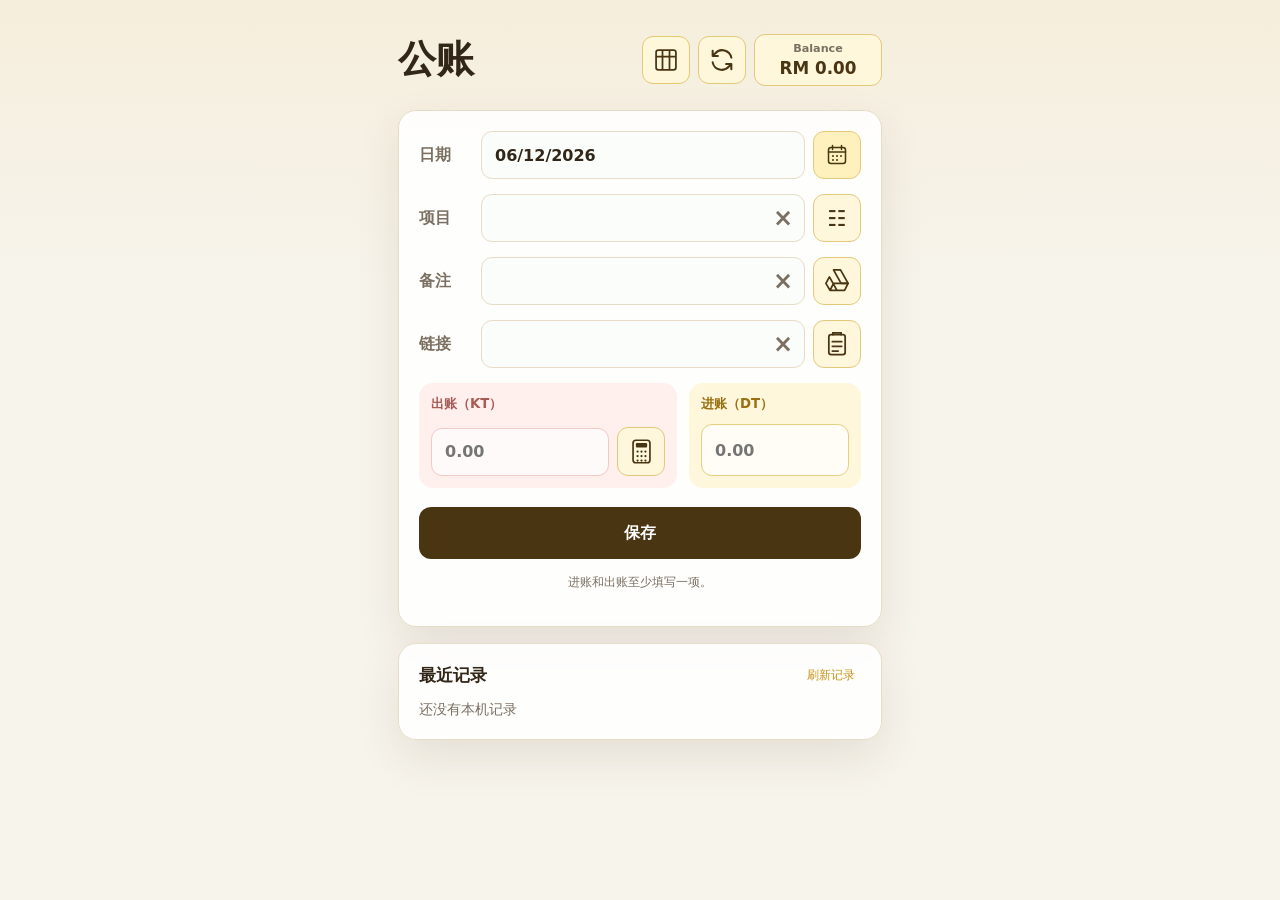
==== index.html @ 7236116c "Enable automatic app update cleanup" ====
<!doctype html>
<html lang="zh-Hans">
  <head>
    <meta charset="UTF-8" />
    <meta name="viewport" content="width=device-width, initial-scale=1, maximum-scale=1, user-scalable=no" />
    <meta name="theme-color" content="#c9921a" />
    <meta name="apple-mobile-web-app-title" content="英宏公账" />
    <title>英宏公账</title>
    <link rel="icon" type="image/png" href="./icon-account.png?v=14" />
    <link rel="apple-touch-icon" href="./icon-account.png?v=14" />
    <link rel="manifest" href="./manifest.webmanifest?v=3" />
    <link rel="stylesheet" href="./styles.css?v=rm2026-6" />
  </head>
  <body>
    <main class="app-shell">
      <header class="topbar">
        <div>
          <h1>公账</h1>
        </div>
          <div class="header-tools">
            <a class="sheet-link icon-action" href="https://docs.google.com/spreadsheets/d/1T6XxVZ3L6Wp0RmGe93ix931OaqVpBBklGRaI57TdTB4/edit?gid=1095480988#gid=1095480988" target="_blank" rel="noopener" aria-label="打开 Google Sheet" title="打开 Google Sheet"><svg viewBox="0 0 48 48" aria-hidden="true"><rect x="7" y="7" width="34" height="34" rx="4" fill="none" stroke="currentColor" stroke-width="3"/><path d="M7 18h34M18 7v34M30 7v34" fill="none" stroke="currentColor" stroke-width="3"/></svg></a>
            <button id="syncButton" class="sync-button icon-action" type="button" aria-label="更新资料" title="更新资料"><svg viewBox="0 0 48 48" aria-hidden="true"><path d="M40 20a16 16 0 0 0-28-7L8 17M8 17V8m0 9h9M8 28a16 16 0 0 0 28 7l4-4M40 31v9m0-9h-9" fill="none" stroke="currentColor" stroke-width="3.5" stroke-linecap="round" stroke-linejoin="round"/></svg></button>
            <div class="balance-box" aria-label="Balance">
              <span>Balance</span>
              <strong id="balanceAmount">RM —</strong>
            </div>
          </div>
      </header>

      <section class="card">
        <form id="entryForm">
          <label>日期
            <div class="date-row">
              <div class="date-control"><input id="date" name="date" type="text" inputmode="numeric" placeholder="日/月/年" autocomplete="off" required /><input id="datePicker" class="date-picker-native" type="date" tabindex="-1" aria-hidden="true" /></div>
              <button id="calendarButton" class="calendar-button" type="button" aria-label="选择日期" title="选择日期"><svg viewBox="0 0 48 48" aria-hidden="true"><rect x="7" y="9" width="34" height="32" rx="5" fill="none" stroke="currentColor" stroke-width="3"/><path d="M7 18h34M15 5v8M33 5v8" fill="none" stroke="currentColor" stroke-width="3" stroke-linecap="round"/><circle cx="16" cy="26" r="2" fill="currentColor"/><circle cx="24" cy="26" r="2" fill="currentColor"/><circle cx="32" cy="26" r="2" fill="currentColor"/><circle cx="16" cy="34" r="2" fill="currentColor"/><circle cx="24" cy="34" r="2" fill="currentColor"/></svg></button>
            </div>
          </label>
          <label>项目
            <div class="item-control"><div class="item-input-wrap"><input id="item" name="item" type="text" placeholder="" required /><button id="itemClear" class="item-clear" type="button" aria-label="清空项目" title="清空项目">×</button></div><button id="selectionButton" class="selection-button" type="button" aria-label="选择项目" title="选择项目">☷</button></div>
          </label>
          <label>备注
            <div class="other-row"><div class="other-input-wrap"><input id="other" name="other" type="text" placeholder="" /><button id="otherClear" class="item-clear" type="button" aria-label="清空备注" title="清空备注">×</button></div><a id="driveButton" class="drive-button" href="https://drive.google.com/drive/folders/1yJPZ0dnLxznNYjIB7kDiA9u6L21MA8s8" target="_blank" rel="noopener noreferrer" aria-label="打开 Google Drive 文件夹" title="打开 Google Drive 文件夹"><svg viewBox="0 0 48 48" aria-hidden="true"><path d="M18 5h12l13 23H31L18 5Z" fill="none" stroke="currentColor" stroke-width="3" stroke-linejoin="round"/><path d="M5 28 11 17l13 23H12L5 28ZM12 40h25l6-12H18L12 40Z" fill="none" stroke="currentColor" stroke-width="3" stroke-linejoin="round"/></svg></a></div>
          </label>
          <label>链接
            <div class="link-control">
              <div class="link-input-wrap"><input id="link" name="link" type="url" placeholder="" /><button id="linkClear" class="item-clear" type="button" aria-label="清空链接" title="清空链接">×</button></div>
              <button id="pasteButton" class="paste-button" type="button" aria-label="贴上链接" title="贴上链接"><svg viewBox="0 0 48 48" aria-hidden="true"><rect x="10" y="8" width="28" height="34" rx="4" fill="none" stroke="currentColor" stroke-width="3"/><path d="M17 8V5h14v3M16 20h16M16 28h16M16 36h10" fill="none" stroke="currentColor" stroke-width="3" stroke-linecap="round"/></svg></button>
            </div>
          </label>

          <div class="money-grid">
            <label class="money-field outgoing-field">出账（KT）
              <div class="money-input-control"><input id="kt" name="kt" type="number" inputmode="decimal" min="0" step="0.01" placeholder="0.00" /><button id="calculatorButton" class="calculator-button" type="button" aria-label="打开计算器" title="打开计算器"><svg viewBox="0 0 48 48" aria-hidden="true"><rect x="9" y="4" width="30" height="40" rx="5" fill="none" stroke="currentColor" stroke-width="3"/><rect x="14" y="9" width="20" height="8" rx="2" fill="currentColor"/><circle cx="17" cy="24" r="2" fill="currentColor"/><circle cx="24" cy="24" r="2" fill="currentColor"/><circle cx="31" cy="24" r="2" fill="currentColor"/><circle cx="17" cy="32" r="2" fill="currentColor"/><circle cx="24" cy="32" r="2" fill="currentColor"/><circle cx="31" cy="32" r="2" fill="currentColor"/><circle cx="17" cy="40" r="2" fill="currentColor"/><circle cx="24" cy="40" r="2" fill="currentColor"/><circle cx="31" cy="40" r="2" fill="currentColor"/></svg></button></div>
            </label>
            <label class="money-field incoming-field">进账（DT）<input id="dt" name="dt" type="number" inputmode="decimal" min="0" step="0.01" placeholder="0.00" /></label>
          </div>

          <button class="primary-button" type="submit">保存</button>
          <p class="form-hint">进账和出账至少填写一项。</p>
          <p id="status" class="status" role="status" aria-live="polite"></p>
        </form>
      </section>

      <div id="calculator" class="calculator-backdrop" hidden>
        <section class="calculator" role="dialog" aria-modal="true" aria-label="出账计算器">
          <div class="calculator-display" id="calculatorDisplay">0</div>
          <div class="calculator-grid">
            <button data-calc="%">%</button><button data-calc="(">(</button><button data-calc=")">)</button><button data-calc="/" class="operator">÷</button>
            <button data-calc="7">7</button><button data-calc="8">8</button><button data-calc="9">9</button><button data-calc="*" class="operator">×</button>
            <button data-calc="4">4</button><button data-calc="5">5</button><button data-calc="6">6</button><button data-calc="-" class="operator">−</button>
            <button data-calc="1">1</button><button data-calc="2">2</button><button data-calc="3">3</button><button data-calc="+" class="operator">＋</button>
            <button data-calc=".">.</button><button data-calc="0">0</button><button id="calculatorClear" class="clear">清除</button><button id="calculatorBackspace" class="backspace">⌫</button>
          </div>
          <div class="calculator-actions"><button id="calculatorCancel" type="button">取消</button><button id="calculatorEquals" type="button">＝</button></div>
        </section>
      </div>
      <div id="selectionPicker" class="calculator-backdrop" hidden>
        <section class="selection-picker" role="dialog" aria-modal="true" aria-label="选择项目">
          <div class="selection-header"><strong>选择项目</strong><button id="selectionClose" type="button">关闭</button></div>
          <div id="selectionList" class="selection-list"><p class="empty">正在读取选项…</p></div>
        </section>
      </div>

      <section class="card guide">
        <div class="section-title"><h2>最近记录</h2><button id="clearButton" class="text-button" type="button">刷新记录</button></div>
        <div id="recentList" class="recent-list"><p class="empty">还没有本机记录</p></div>
      </section>
    </main>
    <script src="./app.js?v=rm2026-6"></script>
  </body>
</html>
---- styles.css ----
:root { color-scheme: light; --ink:#312617; --muted:#7a6f61; --line:#e7ddc6; --surface:#f7f4ec; --panel:#fff; --deep:#4a3513; --gold:#c9921a; --danger:#b84c42; --shadow:0 18px 45px rgba(74,53,19,.1); }
* { box-sizing:border-box; }
body { margin:0; min-height:100vh; font-family:system-ui,-apple-system,"Segoe UI",sans-serif; -webkit-text-size-adjust:100%; text-size-adjust:100%; color:var(--ink); background:linear-gradient(180deg,#f5eedc 0,#f7f4ec 300px); }
button,input { font:inherit; font-size:16px; }
.app-shell { width:min(100%,520px); margin:auto; padding:34px 18px 48px; }
.topbar { display:flex; justify-content:space-between; align-items:center; gap:18px; margin-bottom:24px; }
.topbar > div:first-child { flex:1; min-width:0; }
.header-tools { display:flex; align-items:center; justify-content:flex-end; gap:8px; width:auto; margin-top:0; }
.sync-button { min-height:48px; padding:0 8px; border:1px solid #e4c97a; border-radius:11px; color:var(--deep); background:#fff7dc; font-size:.82rem; font-weight:800; cursor:pointer; }
.sync-button:disabled { opacity:.6; cursor:wait; }
.eyebrow { margin:0 0 6px; color:var(--gold); font-size:.8rem; font-weight:800; letter-spacing:.12em; }
h1 { margin:0; font-size:2.35rem; line-height:1; }
.subtitle { margin:10px 0 0; color:var(--muted); font-size:.92rem; }
.sheet-link { display:flex; align-items:center; justify-content:center; min-height:48px; margin-top:0; padding:0 8px; border:1px solid #e5c96f; border-radius:11px; color:var(--deep); background:#fff7dc; font-size:.82rem; font-weight:800; text-decoration:none; }.icon-action { width:48px; min-width:48px; padding:9px; }.icon-action svg { display:block; width:28px; height:28px; }
.status-dot { width:12px; height:12px; margin:8px 4px 0 0; border-radius:50%; background:var(--gold); box-shadow:0 0 0 6px #f2e4b6; }
.balance-box { min-width:128px; width:auto; min-height:48px; padding:7px 8px; border:1px solid #e4c97a; border-radius:11px; background:#fff7dc; text-align:center; }
.balance-box span { display:block; color:var(--muted); font-size:.7rem; font-weight:800; }
.balance-box strong { display:block; margin-top:3px; color:var(--deep); font-size:1.05rem; }
.card { padding:20px; margin-bottom:16px; border:1px solid var(--line); border-radius:18px; background:rgba(255,255,255,.9); box-shadow:var(--shadow); }
form { display:grid; gap:15px; }
label { display:grid; gap:7px; color:var(--muted); font-size:.83rem; font-weight:750; }
form > label:not(.money-field) { grid-template-columns:56px minmax(0,1fr); align-items:center; gap:6px; font-size:.98rem; }
.item-control { display:flex; align-items:center; gap:8px; min-width:0; }.item-input-wrap { position:relative; min-width:0; flex:1; }.item-control input { min-width:0; padding-right:42px; }.item-clear { position:absolute; top:50%; right:8px; width:28px; height:28px; padding:0; border:0; border-radius:50%; color:var(--muted); background:transparent; font-size:1.5rem; line-height:1; transform:translateY(-50%); cursor:pointer; }.item-clear:hover { color:var(--deep); background:#f7f4ec; }.selection-button { width:48px; min-height:48px; border:1px solid #e4c97a; border-radius:11px; color:var(--deep); background:#fff7dc; font-size:1.35rem; font-weight:800; cursor:pointer; }.selection-picker { width:min(100%,420px); max-height:70vh; padding:16px; overflow:auto; border-radius:22px; background:#fff; box-shadow:0 18px 50px rgba(49,38,23,.25); }.selection-header { display:flex; align-items:center; justify-content:space-between; margin-bottom:12px; color:var(--deep); }.selection-header button { border:0; color:var(--gold); background:none; font-weight:800; cursor:pointer; }.selection-list { display:grid; gap:8px; }.selection-option { width:100%; padding:12px; border:1px solid var(--line); border-radius:11px; color:var(--ink); background:#fffdf5; text-align:left; font-weight:700; cursor:pointer; }
.other-input-wrap { position:relative; min-width:0; }.other-input-wrap input { padding-right:42px; }
input { width:100%; min-height:48px; padding:0 13px; border:1px solid var(--line); border-radius:11px; color:var(--ink); background:#fbfdfb; }
input[type="number"] { -moz-appearance:textfield; appearance:textfield; }
input[type="number"]::-webkit-inner-spin-button,
input[type="number"]::-webkit-outer-spin-button { margin:0; -webkit-appearance:none; }
input[type="text"]#date { display:block; width:100%; min-width:0; height:48px; text-align:left; font-size:1rem; line-height:1.2; }
.date-row,.other-row { display:flex; align-items:center; gap:8px; min-width:0; }.date-control,.other-input-wrap { position:relative; min-width:0; flex:1; }.date-control input[type="text"],.other-input-wrap input { width:100%; }.action-spacer { width:48px; min-width:48px; min-height:48px; }
.link-control { display:flex; align-items:center; gap:8px; min-width:0; }.link-input-wrap { position:relative; min-width:0; flex:1; }.link-control input { min-width:0; width:100%; padding-right:42px; }
.paste-button { display:grid; place-items:center; width:48px; min-width:48px; min-height:48px; padding:9px; border:1px solid #e4c97a; border-radius:11px; color:var(--deep); background:#fff7dc; cursor:pointer; }.paste-button svg { display:block; width:28px; height:28px; }
.drive-button { display:grid; place-items:center; width:48px; min-width:48px; min-height:48px; padding:9px; border:1px solid #e4c97a; border-radius:11px; color:var(--deep); background:#fff7dc; cursor:pointer; text-decoration:none; }
.drive-button svg { display:block; width:28px; height:28px; }
.date-control #date { padding-right:13px; }.calendar-button { display:grid; place-items:center; width:48px; min-width:48px; min-height:48px; padding:9px; border:1px solid #e4c97a; border-radius:11px; color:var(--deep); background:#fff1bd; cursor:pointer; }
.calendar-button svg { display:block; width:24px; height:24px; }
.date-picker-native { position:absolute; inset:0; z-index:3; width:100%; height:100%; opacity:0; pointer-events:none; cursor:pointer; }
input:focus { outline:3px solid rgba(201,146,26,.22); border-color:var(--gold); }
.money-grid { display:grid; grid-template-columns:3fr 2fr; gap:12px; }
.money-field { padding:12px; border-radius:14px; }
.money-input-control { display:flex; gap:8px; align-items:center; margin-top:7px; }.money-input-control input { min-width:0; flex:1; }.calculator-button { display:grid; place-items:center; width:48px; min-height:48px; padding:10px; border:1px solid #e4c97a; border-radius:11px; color:var(--deep); background:#fff7dc; cursor:pointer; }.calculator-button svg { display:block; width:27px; height:27px; }.calculator-backdrop { position:fixed; inset:0; z-index:10; display:grid; place-items:end center; padding:18px; background:rgba(49,38,23,.28); }.calculator-backdrop[hidden] { display:none; }.calculator { width:min(100%,420px); padding:16px; border-radius:22px; background:#fff; box-shadow:0 18px 50px rgba(49,38,23,.25); }.calculator-display { min-height:54px; padding:8px 12px; margin-bottom:12px; overflow:auto; border-radius:12px; color:var(--deep); background:#f7f4ec; font-size:1.45rem; font-weight:800; text-align:right; }.calculator-grid { display:grid; grid-template-columns:repeat(4,1fr); gap:8px; }.calculator-grid button,.calculator-actions button { min-height:54px; border:0; border-radius:13px; color:#153e72; background:#edf3fb; font-size:1.3rem; font-weight:800; cursor:pointer; }.calculator-grid .operator { background:#dbeafd; }.calculator-grid .clear { color:#b84c42; background:#fff0ee; }.calculator-grid .backspace { background:#f0f2f5; }.calculator-actions { display:grid; grid-template-columns:1fr 1fr; gap:8px; margin-top:10px; }.calculator-actions button:first-child { color:var(--muted); background:#f4f4f2; }.calculator-actions button:last-child { color:#fff; background:var(--deep); }
.outgoing-field { background:#fff0ee; color:#a85a55; }
.incoming-field { background:#fff7dc; color:#9a6f11; }
.outgoing-field input { border-color:#f0cbc6; background:#fffafa; }
.incoming-field input { border-color:#e5cf83; background:#fffdf5; }
.primary-button { min-height:52px; margin-top:4px; border:0; border-radius:12px; color:#fff; background:var(--deep); font-weight:800; cursor:pointer; }
.primary-button:active { transform:translateY(1px); }
.form-hint,.status { margin:0; color:var(--muted); font-size:.78rem; text-align:center; }
.status.error { color:var(--danger); }.status.success { color:var(--gold); }.status.pending { color:#967029; }
.section-title { display:flex; align-items:center; justify-content:space-between; margin-bottom:14px; } h2 { margin:0; font-size:1.05rem; }
.text-button { border:0; color:var(--gold); background:none; font-size:.78rem; cursor:pointer; }
.recent-list { display:grid; gap:9px; }.recent-row { display:grid; grid-template-columns:56px minmax(0,1fr) auto auto; align-items:center; gap:10px; padding:12px 0; border-top:1px solid var(--line); }.recent-row time { color:var(--muted); font-size:.78rem; white-space:nowrap; }.recent-item { min-width:0; }.recent-row strong,.recent-row small { display:block; overflow:hidden; text-overflow:ellipsis; white-space:nowrap; }.recent-row strong { font-size:.9rem; }.recent-row small { margin-top:3px; color:var(--muted); font-size:.75rem; }.recent-amount { min-width:62px; text-align:right; white-space:nowrap; font-weight:800; font-size:.86rem; }.delete-button { border:0; border-radius:7px; padding:5px 8px; color:#a94f49; background:#fff0ee; font-size:.72rem; font-weight:800; cursor:pointer; }.delete-button:disabled { opacity:.55; }.empty { margin:0; color:var(--muted); font-size:.85rem; }
@media (max-width:380px) { .money-grid { grid-template-columns:1fr; } }
@media (max-width:600px) { .topbar { display:flex; align-items:center; gap:8px; }.topbar > div:first-child { flex:1; }.topbar h1 { white-space:nowrap; font-size:2.2rem; }.header-tools { flex-shrink:0; gap:6px; margin-top:0; }.icon-action { width:42px; min-width:42px; min-height:42px; padding:7px; }.icon-action svg { width:25px; height:25px; }.balance-box { min-width:112px; min-height:42px; padding:5px 6px; }.balance-box strong { font-size:.9rem; } }
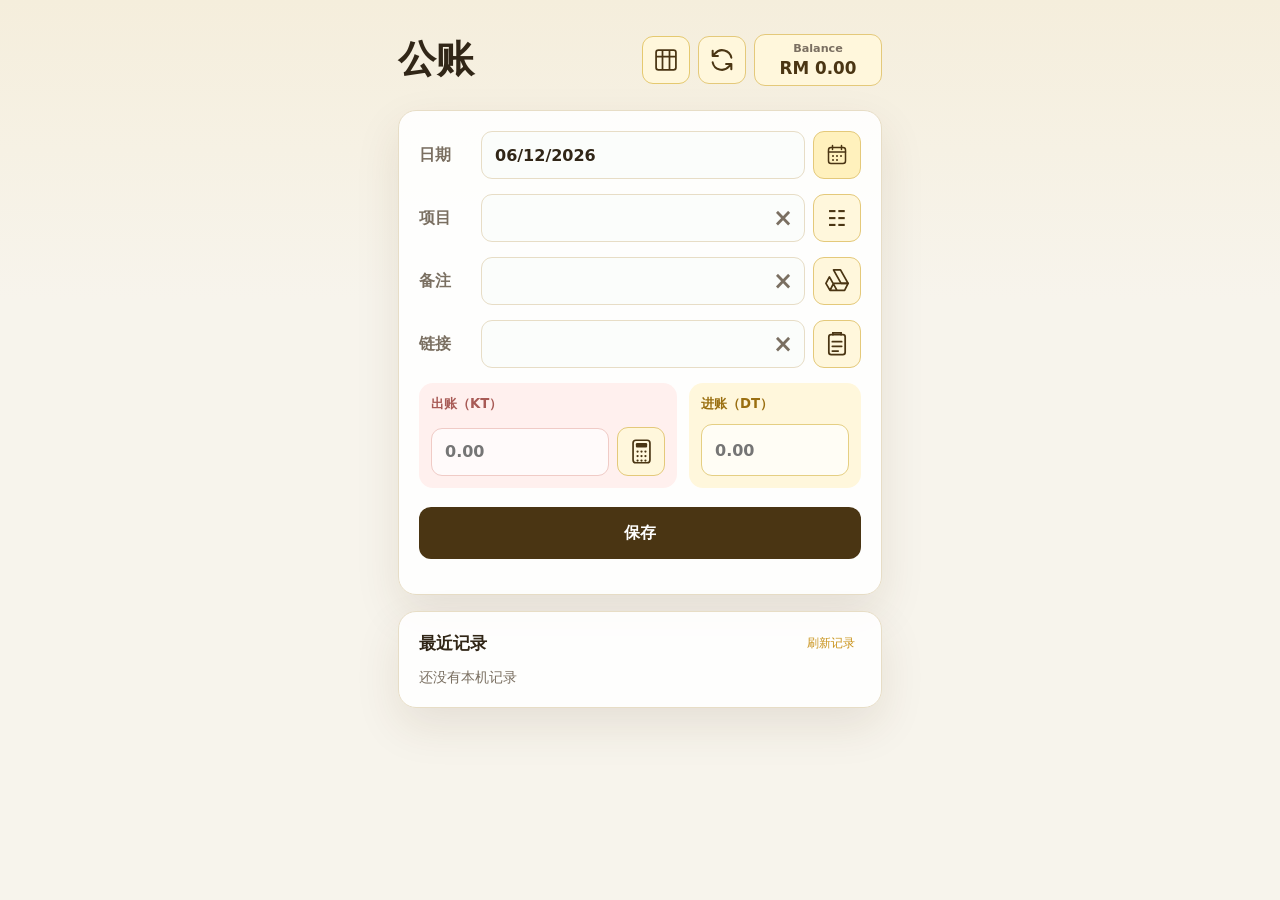
==== commit 418d4084: "Remove entry hint text" ====
--- a/index.html
+++ b/index.html
@@ -56,7 +56,6 @@
           </div>
 
           <button class="primary-button" type="submit">保存</button>
-          <p class="form-hint">进账和出账至少填写一项。</p>
           <p id="status" class="status" role="status" aria-live="polite"></p>
         </form>
       </section>
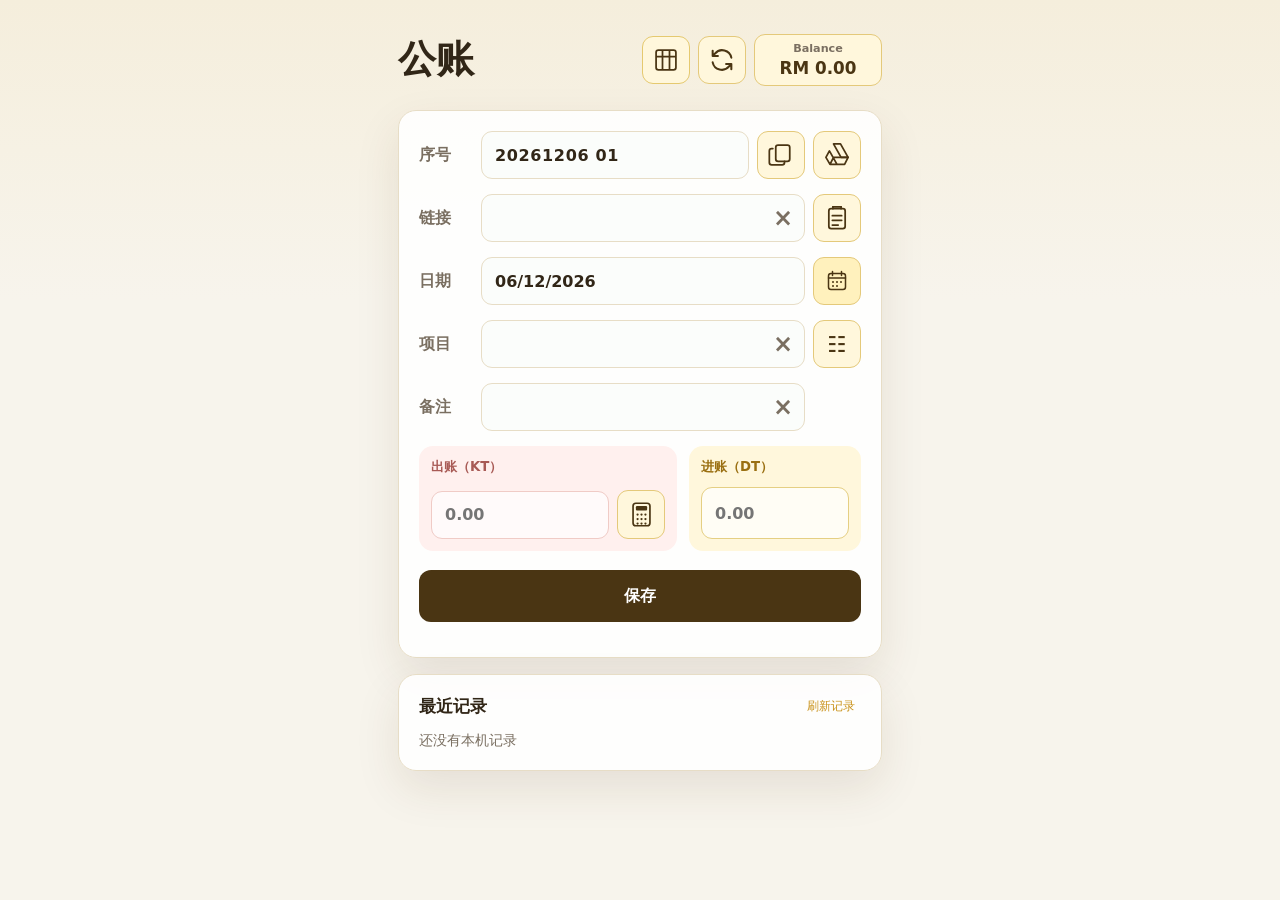
==== commit ba150d9f: "Add transaction serial number" ====
--- a/index.html
+++ b/index.html
@@ -29,17 +29,12 @@
 
       <section class="card">
         <form id="entryForm">
-          <label>日期
-            <div class="date-row">
-              <div class="date-control"><input id="date" name="date" type="text" inputmode="numeric" placeholder="日/月/年" autocomplete="off" required /><input id="datePicker" class="date-picker-native" type="date" tabindex="-1" aria-hidden="true" /></div>
-              <button id="calendarButton" class="calendar-button" type="button" aria-label="选择日期" title="选择日期"><svg viewBox="0 0 48 48" aria-hidden="true"><rect x="7" y="9" width="34" height="32" rx="5" fill="none" stroke="currentColor" stroke-width="3"/><path d="M7 18h34M15 5v8M33 5v8" fill="none" stroke="currentColor" stroke-width="3" stroke-linecap="round"/><circle cx="16" cy="26" r="2" fill="currentColor"/><circle cx="24" cy="26" r="2" fill="currentColor"/><circle cx="32" cy="26" r="2" fill="currentColor"/><circle cx="16" cy="34" r="2" fill="currentColor"/><circle cx="24" cy="34" r="2" fill="currentColor"/></svg></button>
+          <label>序号
+            <div class="serial-control">
+              <input id="serial" type="text" readonly aria-label="交易序号" />
+              <button id="serialCopyButton" class="paste-button" type="button" aria-label="复制序号" title="复制序号"><svg viewBox="0 0 48 48" aria-hidden="true"><rect x="15" y="7" width="24" height="28" rx="4" fill="none" stroke="currentColor" stroke-width="3"/><path d="M10 13H8a4 4 0 0 0-4 4v20a4 4 0 0 0 4 4h18a4 4 0 0 0 4-4v-2" fill="none" stroke="currentColor" stroke-width="3" stroke-linecap="round"/></svg></button>
+              <a id="driveButton" class="drive-button" href="https://drive.google.com/drive/folders/1yJPZ0dnLxznNYjIB7kDiA9u6L21MA8s8" target="_blank" rel="noopener noreferrer" aria-label="打开 Google Drive 文件夹" title="打开 Google Drive 文件夹"><svg viewBox="0 0 48 48" aria-hidden="true"><path d="M18 5h12l13 23H31L18 5Z" fill="none" stroke="currentColor" stroke-width="3" stroke-linejoin="round"/><path d="M5 28 11 17l13 23H12L5 28ZM12 40h25l6-12H18L12 40Z" fill="none" stroke="currentColor" stroke-width="3" stroke-linejoin="round"/></svg></a>
             </div>
-          </label>
-          <label>项目
-            <div class="item-control"><div class="item-input-wrap"><input id="item" name="item" type="text" placeholder="" required /><button id="itemClear" class="item-clear" type="button" aria-label="清空项目" title="清空项目">×</button></div><button id="selectionButton" class="selection-button" type="button" aria-label="选择项目" title="选择项目">☷</button></div>
-          </label>
-          <label>备注
-            <div class="other-row"><div class="other-input-wrap"><input id="other" name="other" type="text" placeholder="" /><button id="otherClear" class="item-clear" type="button" aria-label="清空备注" title="清空备注">×</button></div><a id="driveButton" class="drive-button" href="https://drive.google.com/drive/folders/1yJPZ0dnLxznNYjIB7kDiA9u6L21MA8s8" target="_blank" rel="noopener noreferrer" aria-label="打开 Google Drive 文件夹" title="打开 Google Drive 文件夹"><svg viewBox="0 0 48 48" aria-hidden="true"><path d="M18 5h12l13 23H31L18 5Z" fill="none" stroke="currentColor" stroke-width="3" stroke-linejoin="round"/><path d="M5 28 11 17l13 23H12L5 28ZM12 40h25l6-12H18L12 40Z" fill="none" stroke="currentColor" stroke-width="3" stroke-linejoin="round"/></svg></a></div>
           </label>
           <label>链接
             <div class="link-control">
@@ -47,7 +42,19 @@
               <button id="pasteButton" class="paste-button" type="button" aria-label="贴上链接" title="贴上链接"><svg viewBox="0 0 48 48" aria-hidden="true"><rect x="10" y="8" width="28" height="34" rx="4" fill="none" stroke="currentColor" stroke-width="3"/><path d="M17 8V5h14v3M16 20h16M16 28h16M16 36h10" fill="none" stroke="currentColor" stroke-width="3" stroke-linecap="round"/></svg></button>
             </div>
           </label>
-
+          <label>日期
+            <div class="date-row">
+              <div class="date-control"><input id="date" name="date" type="text" inputmode="numeric" placeholder="日/月/年" autocomplete="off" required /></div>
+              <button id="calendarButton" class="calendar-button" type="button" aria-label="选择日期" title="选择日期"><svg viewBox="0 0 48 48" aria-hidden="true"><rect x="7" y="9" width="34" height="32" rx="5" fill="none" stroke="currentColor" stroke-width="3"/><path d="M7 18h34M15 5v8M33 5v8" fill="none" stroke="currentColor" stroke-width="3" stroke-linecap="round"/><circle cx="16" cy="26" r="2" fill="currentColor"/><circle cx="24" cy="26" r="2" fill="currentColor"/><circle cx="32" cy="26" r="2" fill="currentColor"/><circle cx="16" cy="34" r="2" fill="currentColor"/><circle cx="24" cy="34" r="2" fill="currentColor"/></svg></button>
+              <input id="datePicker" class="date-picker-native" type="date" tabindex="-1" aria-label="选择日期" />
+            </div>
+          </label>
+          <label>项目
+            <div class="item-control"><div class="item-input-wrap"><input id="item" name="item" type="text" placeholder="" required /><button id="itemClear" class="item-clear" type="button" aria-label="清空项目" title="清空项目">×</button></div><button id="selectionButton" class="selection-button" type="button" aria-label="选择项目" title="选择项目">☷</button></div>
+          </label>
+          <label>备注
+            <div class="other-row"><div class="other-input-wrap"><input id="other" name="other" type="text" placeholder="" /><button id="otherClear" class="item-clear" type="button" aria-label="清空备注" title="清空备注">×</button></div><span class="action-spacer" aria-hidden="true"></span></div>
+          </label>
           <div class="money-grid">
             <label class="money-field outgoing-field">出账（KT）
               <div class="money-input-control"><input id="kt" name="kt" type="number" inputmode="decimal" min="0" step="0.01" placeholder="0.00" /><button id="calculatorButton" class="calculator-button" type="button" aria-label="打开计算器" title="打开计算器"><svg viewBox="0 0 48 48" aria-hidden="true"><rect x="9" y="4" width="30" height="40" rx="5" fill="none" stroke="currentColor" stroke-width="3"/><rect x="14" y="9" width="20" height="8" rx="2" fill="currentColor"/><circle cx="17" cy="24" r="2" fill="currentColor"/><circle cx="24" cy="24" r="2" fill="currentColor"/><circle cx="31" cy="24" r="2" fill="currentColor"/><circle cx="17" cy="32" r="2" fill="currentColor"/><circle cx="24" cy="32" r="2" fill="currentColor"/><circle cx="31" cy="32" r="2" fill="currentColor"/><circle cx="17" cy="40" r="2" fill="currentColor"/><circle cx="24" cy="40" r="2" fill="currentColor"/><circle cx="31" cy="40" r="2" fill="currentColor"/></svg></button></div>
@@ -64,13 +71,13 @@
         <section class="calculator" role="dialog" aria-modal="true" aria-label="出账计算器">
           <div class="calculator-display" id="calculatorDisplay">0</div>
           <div class="calculator-grid">
-            <button data-calc="%">%</button><button data-calc="(">(</button><button data-calc=")">)</button><button data-calc="/" class="operator">÷</button>
+            <button data-calc="%">%</button><button data-calc="(">(</button><button data-calc=")">)</button><button id="calculatorBackspace" class="backspace">⌫</button>
             <button data-calc="7">7</button><button data-calc="8">8</button><button data-calc="9">9</button><button data-calc="*" class="operator">×</button>
             <button data-calc="4">4</button><button data-calc="5">5</button><button data-calc="6">6</button><button data-calc="-" class="operator">−</button>
-            <button data-calc="1">1</button><button data-calc="2">2</button><button data-calc="3">3</button><button data-calc="+" class="operator">＋</button>
-            <button data-calc=".">.</button><button data-calc="0">0</button><button id="calculatorClear" class="clear">清除</button><button id="calculatorBackspace" class="backspace">⌫</button>
+            <button data-calc="1">1</button><button data-calc="2">2</button><button data-calc="3">3</button><button data-calc="-" class="operator">−</button>
+            <button id="calculatorClear" class="clear">清除</button><button data-calc="0">0</button><button data-calc=".">.</button><button data-calc="+" class="operator plus">＋</button>
+            <button id="calculatorCancel" class="calculator-cancel" type="button">取消</button><button id="calculatorEquals" class="calculator-equals" type="button">＝</button>
           </div>
-          <div class="calculator-actions"><button id="calculatorCancel" type="button">取消</button><button id="calculatorEquals" type="button">＝</button></div>
         </section>
       </div>
       <div id="selectionPicker" class="calculator-backdrop" hidden>
--- a/styles.css
+++ b/styles.css
@@ -27,14 +27,15 @@
 input[type="number"]::-webkit-inner-spin-button,
 input[type="number"]::-webkit-outer-spin-button { margin:0; -webkit-appearance:none; }
 input[type="text"]#date { display:block; width:100%; min-width:0; height:48px; text-align:left; font-size:1rem; line-height:1.2; }
-.date-row,.other-row { display:flex; align-items:center; gap:8px; min-width:0; }.date-control,.other-input-wrap { position:relative; min-width:0; flex:1; }.date-control input[type="text"],.other-input-wrap input { width:100%; }.action-spacer { width:48px; min-width:48px; min-height:48px; }
+.date-row,.other-row { position:relative; display:flex; align-items:center; gap:8px; min-width:0; }.date-control,.other-input-wrap { position:relative; min-width:0; flex:1; }.date-control input[type="text"],.other-input-wrap input { width:100%; }.action-spacer { width:48px; min-width:48px; min-height:48px; }
 .link-control { display:flex; align-items:center; gap:8px; min-width:0; }.link-input-wrap { position:relative; min-width:0; flex:1; }.link-control input { min-width:0; width:100%; padding-right:42px; }
+.serial-control { display:flex; align-items:center; gap:8px; min-width:0; }.serial-control input { min-width:0; flex:1; font-weight:800; letter-spacing:.04em; }
 .paste-button { display:grid; place-items:center; width:48px; min-width:48px; min-height:48px; padding:9px; border:1px solid #e4c97a; border-radius:11px; color:var(--deep); background:#fff7dc; cursor:pointer; }.paste-button svg { display:block; width:28px; height:28px; }
 .drive-button { display:grid; place-items:center; width:48px; min-width:48px; min-height:48px; padding:9px; border:1px solid #e4c97a; border-radius:11px; color:var(--deep); background:#fff7dc; cursor:pointer; text-decoration:none; }
 .drive-button svg { display:block; width:28px; height:28px; }
 .date-control #date { padding-right:13px; }.calendar-button { display:grid; place-items:center; width:48px; min-width:48px; min-height:48px; padding:9px; border:1px solid #e4c97a; border-radius:11px; color:var(--deep); background:#fff1bd; cursor:pointer; }
 .calendar-button svg { display:block; width:24px; height:24px; }
-.date-picker-native { position:absolute; inset:0; z-index:3; width:100%; height:100%; opacity:0; pointer-events:none; cursor:pointer; }
+.date-picker-native { position:absolute; top:0; right:0; z-index:3; width:48px; height:48px; margin:0; opacity:0; cursor:pointer; }
 input:focus { outline:3px solid rgba(201,146,26,.22); border-color:var(--gold); }
 .money-grid { display:grid; grid-template-columns:3fr 2fr; gap:12px; }
 .money-field { padding:12px; border-radius:14px; }
@@ -44,6 +45,7 @@
 .outgoing-field input { border-color:#f0cbc6; background:#fffafa; }
 .incoming-field input { border-color:#e5cf83; background:#fffdf5; }
 .primary-button { min-height:52px; margin-top:4px; border:0; border-radius:12px; color:#fff; background:var(--deep); font-weight:800; cursor:pointer; }
+.primary-button:disabled { opacity:.65; cursor:wait; }
 .primary-button:active { transform:translateY(1px); }
 .form-hint,.status { margin:0; color:var(--muted); font-size:.78rem; text-align:center; }
 .status.error { color:var(--danger); }.status.success { color:var(--gold); }.status.pending { color:#967029; }
@@ -51,4 +53,6 @@
 .text-button { border:0; color:var(--gold); background:none; font-size:.78rem; cursor:pointer; }
 .recent-list { display:grid; gap:9px; }.recent-row { display:grid; grid-template-columns:56px minmax(0,1fr) auto auto; align-items:center; gap:10px; padding:12px 0; border-top:1px solid var(--line); }.recent-row time { color:var(--muted); font-size:.78rem; white-space:nowrap; }.recent-item { min-width:0; }.recent-row strong,.recent-row small { display:block; overflow:hidden; text-overflow:ellipsis; white-space:nowrap; }.recent-row strong { font-size:.9rem; }.recent-row small { margin-top:3px; color:var(--muted); font-size:.75rem; }.recent-amount { min-width:62px; text-align:right; white-space:nowrap; font-weight:800; font-size:.86rem; }.delete-button { border:0; border-radius:7px; padding:5px 8px; color:#a94f49; background:#fff0ee; font-size:.72rem; font-weight:800; cursor:pointer; }.delete-button:disabled { opacity:.55; }.empty { margin:0; color:var(--muted); font-size:.85rem; }
 @media (max-width:380px) { .money-grid { grid-template-columns:1fr; } }
+.calculator-grid .plus { grid-column:4; grid-row:5 / span 2; height:100%; }.calculator-grid .calculator-cancel { grid-column:1; grid-row:6; color:#153e72; background:#ffc4ad; }.calculator-grid .calculator-equals { grid-column:2 / span 2; grid-row:6; color:#fff; background:var(--deep); }
+.calculator-backdrop,.calculator { overscroll-behavior:none; touch-action:none; }
 @media (max-width:600px) { .topbar { display:flex; align-items:center; gap:8px; }.topbar > div:first-child { flex:1; }.topbar h1 { white-space:nowrap; font-size:2.2rem; }.header-tools { flex-shrink:0; gap:6px; margin-top:0; }.icon-action { width:42px; min-width:42px; min-height:42px; padding:7px; }.icon-action svg { width:25px; height:25px; }.balance-box { min-width:112px; min-height:42px; padding:5px 6px; }.balance-box strong { font-size:.9rem; } }
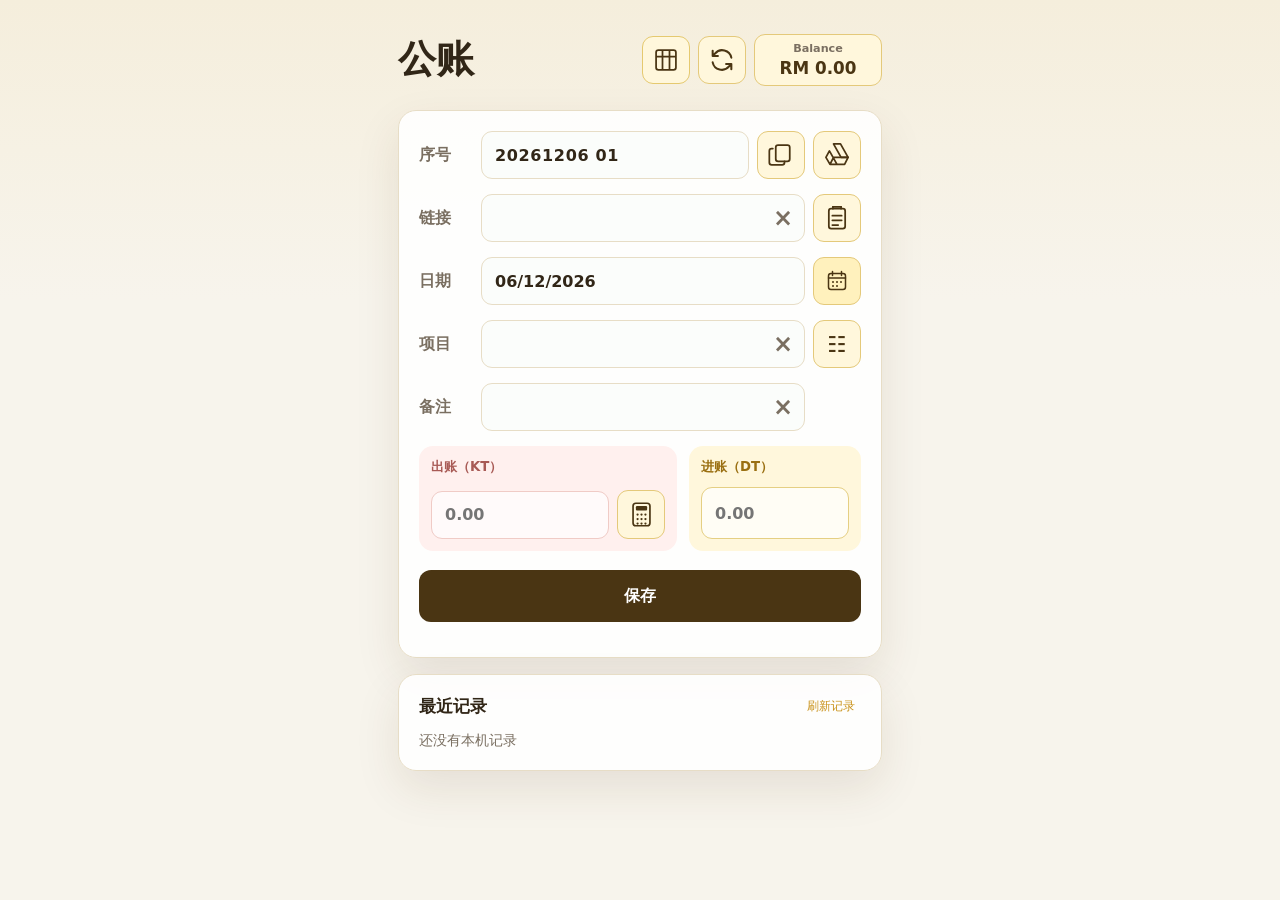
==== commit 8cbe190c: "Update account app icon" ====
--- a/index.html
+++ b/index.html
@@ -6,8 +6,8 @@
     <meta name="theme-color" content="#c9921a" />
     <meta name="apple-mobile-web-app-title" content="英宏公账" />
     <title>英宏公账</title>
-    <link rel="icon" type="image/png" href="./icon-account.png?v=14" />
-    <link rel="apple-touch-icon" href="./icon-account.png?v=14" />
+    <link rel="icon" type="image/png" href="./icon-account.png?v=15" />
+    <link rel="apple-touch-icon" href="./icon-account.png?v=15" />
     <link rel="manifest" href="./manifest.webmanifest?v=3" />
     <link rel="stylesheet" href="./styles.css?v=rm2026-6" />
   </head>
--- a/styles.css
+++ b/styles.css
@@ -51,7 +51,7 @@
 .status.error { color:var(--danger); }.status.success { color:var(--gold); }.status.pending { color:#967029; }
 .section-title { display:flex; align-items:center; justify-content:space-between; margin-bottom:14px; } h2 { margin:0; font-size:1.05rem; }
 .text-button { border:0; color:var(--gold); background:none; font-size:.78rem; cursor:pointer; }
-.recent-list { display:grid; gap:9px; }.recent-row { display:grid; grid-template-columns:56px minmax(0,1fr) auto auto; align-items:center; gap:10px; padding:12px 0; border-top:1px solid var(--line); }.recent-row time { color:var(--muted); font-size:.78rem; white-space:nowrap; }.recent-item { min-width:0; }.recent-row strong,.recent-row small { display:block; overflow:hidden; text-overflow:ellipsis; white-space:nowrap; }.recent-row strong { font-size:.9rem; }.recent-row small { margin-top:3px; color:var(--muted); font-size:.75rem; }.recent-amount { min-width:62px; text-align:right; white-space:nowrap; font-weight:800; font-size:.86rem; }.delete-button { border:0; border-radius:7px; padding:5px 8px; color:#a94f49; background:#fff0ee; font-size:.72rem; font-weight:800; cursor:pointer; }.delete-button:disabled { opacity:.55; }.empty { margin:0; color:var(--muted); font-size:.85rem; }
+.recent-list { display:grid; gap:9px; }.recent-row { display:grid; grid-template-columns:45px minmax(0,1fr) auto auto auto; align-items:center; gap:7px; padding:12px 0; border-top:1px solid var(--line); }.recent-row time { color:var(--muted); font-size:.78rem; white-space:nowrap; }.recent-item { min-width:0; }.recent-row strong { display:block; overflow:hidden; text-overflow:ellipsis; white-space:nowrap; font-size:.9rem; }.recent-amount { min-width:48px; text-align:right; white-space:nowrap; font-weight:800; font-size:.86rem; }.pdf-button,.delete-button { border:0; border-radius:7px; padding:5px 7px; font-size:.72rem; font-weight:800; text-decoration:none; }.pdf-button { color:var(--deep); background:#fff1bd; }.pdf-button.is-disabled { color:var(--muted); background:#f2efe8; }.delete-button { color:#a94f49; background:#fff0ee; cursor:pointer; }.delete-button:disabled { opacity:.55; }.empty { margin:0; color:var(--muted); font-size:.85rem; }
 @media (max-width:380px) { .money-grid { grid-template-columns:1fr; } }
 .calculator-grid .plus { grid-column:4; grid-row:5 / span 2; height:100%; }.calculator-grid .calculator-cancel { grid-column:1; grid-row:6; color:#153e72; background:#ffc4ad; }.calculator-grid .calculator-equals { grid-column:2 / span 2; grid-row:6; color:#fff; background:var(--deep); }
 .calculator-backdrop,.calculator { overscroll-behavior:none; touch-action:none; }
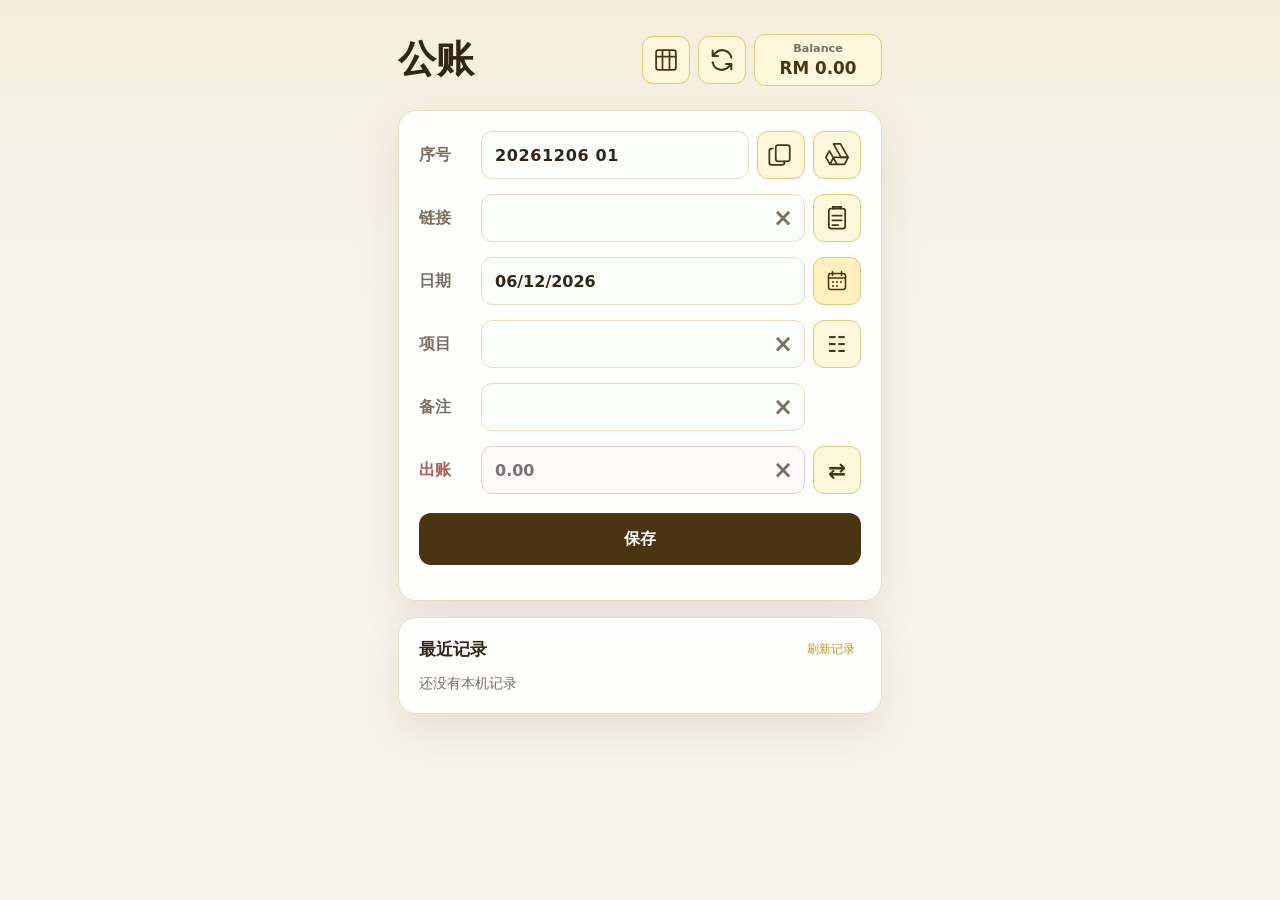
==== commit 7d28c79b: "Simplify account entry amount field" ====
--- a/index.html
+++ b/index.html
@@ -55,11 +55,12 @@
           <label>备注
             <div class="other-row"><div class="other-input-wrap"><input id="other" name="other" type="text" placeholder="" /><button id="otherClear" class="item-clear" type="button" aria-label="清空备注" title="清空备注">×</button></div><span class="action-spacer" aria-hidden="true"></span></div>
           </label>
-          <div class="money-grid">
-            <label class="money-field outgoing-field">出账（KT）
-              <div class="money-input-control"><input id="kt" name="kt" type="number" inputmode="decimal" min="0" step="0.01" placeholder="0.00" /><button id="calculatorButton" class="calculator-button" type="button" aria-label="打开计算器" title="打开计算器"><svg viewBox="0 0 48 48" aria-hidden="true"><rect x="9" y="4" width="30" height="40" rx="5" fill="none" stroke="currentColor" stroke-width="3"/><rect x="14" y="9" width="20" height="8" rx="2" fill="currentColor"/><circle cx="17" cy="24" r="2" fill="currentColor"/><circle cx="24" cy="24" r="2" fill="currentColor"/><circle cx="31" cy="24" r="2" fill="currentColor"/><circle cx="17" cy="32" r="2" fill="currentColor"/><circle cx="24" cy="32" r="2" fill="currentColor"/><circle cx="31" cy="32" r="2" fill="currentColor"/><circle cx="17" cy="40" r="2" fill="currentColor"/><circle cx="24" cy="40" r="2" fill="currentColor"/><circle cx="31" cy="40" r="2" fill="currentColor"/></svg></button></div>
-            </label>
-            <label class="money-field incoming-field">进账（DT）<input id="dt" name="dt" type="number" inputmode="decimal" min="0" step="0.01" placeholder="0.00" /></label>
+          <div id="amountEntry" class="amount-entry" data-type="kt">
+            <span id="amountTypeLabel">出账</span>
+            <div class="amount-entry-control">
+              <div class="amount-input-wrap"><input id="amount" name="kt" type="number" inputmode="decimal" min="0" step="0.01" placeholder="0.00" aria-label="出账金额" /><button id="amountClear" class="item-clear" type="button" aria-label="清空金额" title="清空金额">×</button></div>
+              <button id="amountTypeButton" class="amount-type-button" type="button" aria-label="切换为进账" title="切换为进账">⇄</button>
+            </div>
           </div>
 
           <button class="primary-button" type="submit">保存</button>
--- a/styles.css
+++ b/styles.css
@@ -37,6 +37,7 @@
 .calendar-button svg { display:block; width:24px; height:24px; }
 .date-picker-native { position:absolute; top:0; right:0; z-index:3; width:48px; height:48px; margin:0; opacity:0; cursor:pointer; }
 input:focus { outline:3px solid rgba(201,146,26,.22); border-color:var(--gold); }
+.amount-entry { display:grid; grid-template-columns:56px minmax(0,1fr); align-items:center; gap:6px; color:#a85a55; font-size:.98rem; font-weight:750; }.amount-entry-control { display:flex; align-items:center; gap:8px; min-width:0; }.amount-input-wrap { position:relative; min-width:0; flex:1; }.amount-input-wrap input { padding-right:42px; border-color:#f0cbc6; background:#fffafa; }.amount-type-button { width:48px; min-width:48px; min-height:48px; border:1px solid #e4c97a; border-radius:11px; color:var(--deep); background:#fff7dc; font-size:1.35rem; font-weight:800; cursor:pointer; }.amount-entry.is-incoming { color:#9a6f11; }.amount-entry.is-incoming .amount-input-wrap input { border-color:#e5cf83; background:#fffdf5; }
 .money-grid { display:grid; grid-template-columns:3fr 2fr; gap:12px; }
 .money-field { padding:12px; border-radius:14px; }
 .money-input-control { display:flex; gap:8px; align-items:center; margin-top:7px; }.money-input-control input { min-width:0; flex:1; }.calculator-button { display:grid; place-items:center; width:48px; min-height:48px; padding:10px; border:1px solid #e4c97a; border-radius:11px; color:var(--deep); background:#fff7dc; cursor:pointer; }.calculator-button svg { display:block; width:27px; height:27px; }.calculator-backdrop { position:fixed; inset:0; z-index:10; display:grid; place-items:end center; padding:18px; background:rgba(49,38,23,.28); }.calculator-backdrop[hidden] { display:none; }.calculator { width:min(100%,420px); padding:16px; border-radius:22px; background:#fff; box-shadow:0 18px 50px rgba(49,38,23,.25); }.calculator-display { min-height:54px; padding:8px 12px; margin-bottom:12px; overflow:auto; border-radius:12px; color:var(--deep); background:#f7f4ec; font-size:1.45rem; font-weight:800; text-align:right; }.calculator-grid { display:grid; grid-template-columns:repeat(4,1fr); gap:8px; }.calculator-grid button,.calculator-actions button { min-height:54px; border:0; border-radius:13px; color:#153e72; background:#edf3fb; font-size:1.3rem; font-weight:800; cursor:pointer; }.calculator-grid .operator { background:#dbeafd; }.calculator-grid .clear { color:#b84c42; background:#fff0ee; }.calculator-grid .backspace { background:#f0f2f5; }.calculator-actions { display:grid; grid-template-columns:1fr 1fr; gap:8px; margin-top:10px; }.calculator-actions button:first-child { color:var(--muted); background:#f4f4f2; }.calculator-actions button:last-child { color:#fff; background:var(--deep); }
@@ -51,7 +52,7 @@
 .status.error { color:var(--danger); }.status.success { color:var(--gold); }.status.pending { color:#967029; }
 .section-title { display:flex; align-items:center; justify-content:space-between; margin-bottom:14px; } h2 { margin:0; font-size:1.05rem; }
 .text-button { border:0; color:var(--gold); background:none; font-size:.78rem; cursor:pointer; }
-.recent-list { display:grid; gap:9px; }.recent-row { display:grid; grid-template-columns:45px minmax(0,1fr) auto auto auto; align-items:center; gap:7px; padding:12px 0; border-top:1px solid var(--line); }.recent-row time { color:var(--muted); font-size:.78rem; white-space:nowrap; }.recent-item { min-width:0; }.recent-row strong { display:block; overflow:hidden; text-overflow:ellipsis; white-space:nowrap; font-size:.9rem; }.recent-amount { min-width:48px; text-align:right; white-space:nowrap; font-weight:800; font-size:.86rem; }.pdf-button,.delete-button { border:0; border-radius:7px; padding:5px 7px; font-size:.72rem; font-weight:800; text-decoration:none; }.pdf-button { color:var(--deep); background:#fff1bd; }.pdf-button.is-disabled { color:var(--muted); background:#f2efe8; }.delete-button { color:#a94f49; background:#fff0ee; cursor:pointer; }.delete-button:disabled { opacity:.55; }.empty { margin:0; color:var(--muted); font-size:.85rem; }
+.recent-list { display:grid; gap:9px; }.recent-row { display:grid; grid-template-columns:45px minmax(0,1fr) auto auto auto; align-items:center; gap:7px; padding:12px 0; border-top:1px solid var(--line); }.recent-row time { color:var(--muted); font-size:.78rem; white-space:nowrap; }.recent-item { min-width:0; }.recent-row strong { display:block; overflow:hidden; text-overflow:ellipsis; white-space:nowrap; font-size:.9rem; }.recent-amount { min-width:48px; text-align:right; white-space:nowrap; font-weight:800; font-size:.86rem; }.pdf-button,.delete-button { border:0; border-radius:7px; padding:5px 7px; font-size:.72rem; font-weight:800; text-decoration:none; }.pdf-button { color:var(--deep); background:#fff1bd; }.pdf-button.is-placeholder { visibility:hidden; }.delete-button { color:#a94f49; background:#fff0ee; cursor:pointer; }.delete-button:disabled { opacity:.55; }.empty { margin:0; color:var(--muted); font-size:.85rem; }
 @media (max-width:380px) { .money-grid { grid-template-columns:1fr; } }
 .calculator-grid .plus { grid-column:4; grid-row:5 / span 2; height:100%; }.calculator-grid .calculator-cancel { grid-column:1; grid-row:6; color:#153e72; background:#ffc4ad; }.calculator-grid .calculator-equals { grid-column:2 / span 2; grid-row:6; color:#fff; background:var(--deep); }
 .calculator-backdrop,.calculator { overscroll-behavior:none; touch-action:none; }
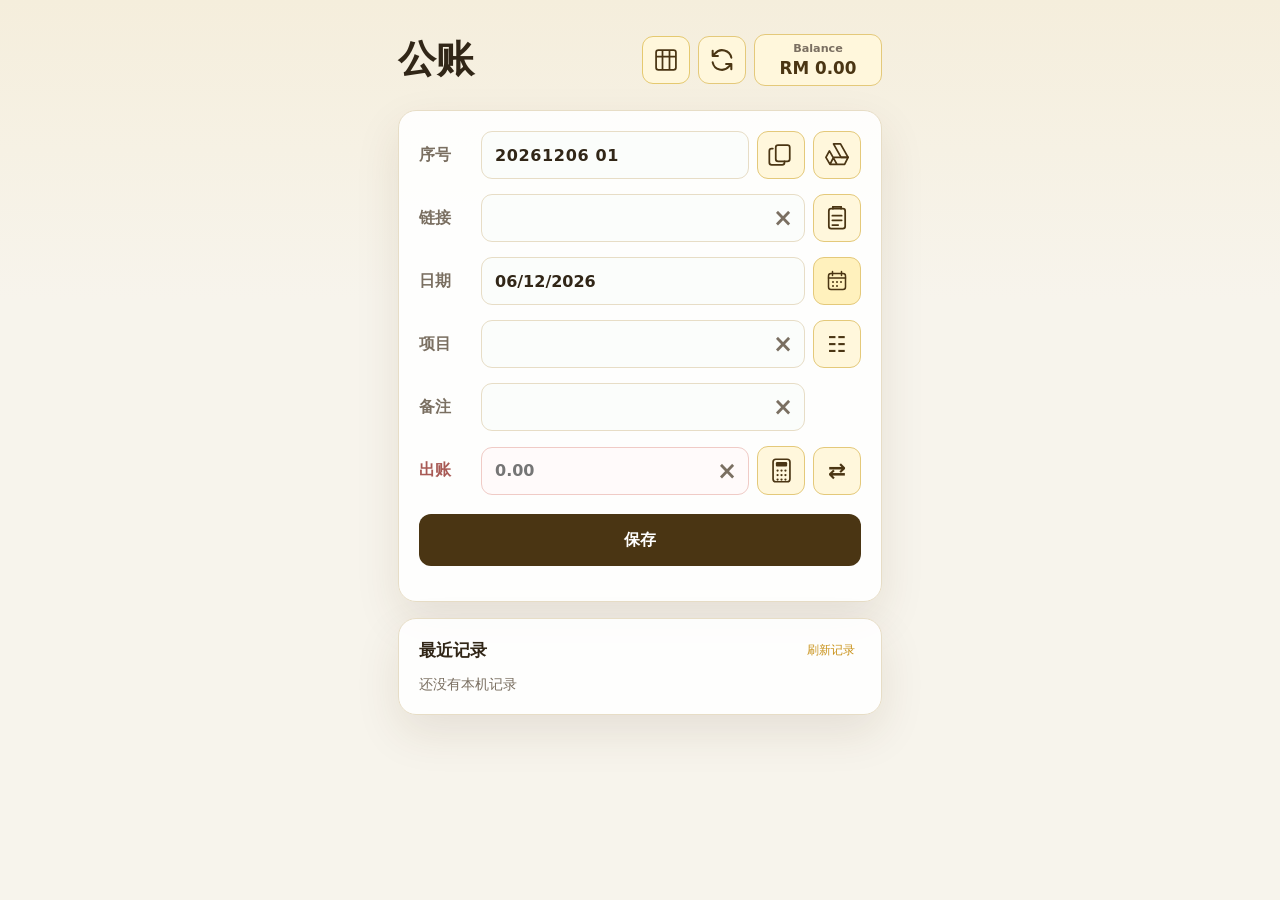
==== commit 6f9628e5: "Restore outgoing calculator control" ====
--- a/index.html
+++ b/index.html
@@ -59,6 +59,7 @@
             <span id="amountTypeLabel">出账</span>
             <div class="amount-entry-control">
               <div class="amount-input-wrap"><input id="amount" name="kt" type="number" inputmode="decimal" min="0" step="0.01" placeholder="0.00" aria-label="出账金额" /><button id="amountClear" class="item-clear" type="button" aria-label="清空金额" title="清空金额">×</button></div>
+              <button id="calculatorButton" class="calculator-button" type="button" aria-label="打开计算器" title="打开计算器"><svg viewBox="0 0 48 48" aria-hidden="true"><rect x="9" y="4" width="30" height="40" rx="5" fill="none" stroke="currentColor" stroke-width="3"/><rect x="14" y="9" width="20" height="8" rx="2" fill="currentColor"/><circle cx="17" cy="24" r="2" fill="currentColor"/><circle cx="24" cy="24" r="2" fill="currentColor"/><circle cx="31" cy="24" r="2" fill="currentColor"/><circle cx="17" cy="32" r="2" fill="currentColor"/><circle cx="24" cy="32" r="2" fill="currentColor"/><circle cx="31" cy="32" r="2" fill="currentColor"/><circle cx="17" cy="40" r="2" fill="currentColor"/><circle cx="24" cy="40" r="2" fill="currentColor"/><circle cx="31" cy="40" r="2" fill="currentColor"/></svg></button>
               <button id="amountTypeButton" class="amount-type-button" type="button" aria-label="切换为进账" title="切换为进账">⇄</button>
             </div>
           </div>
